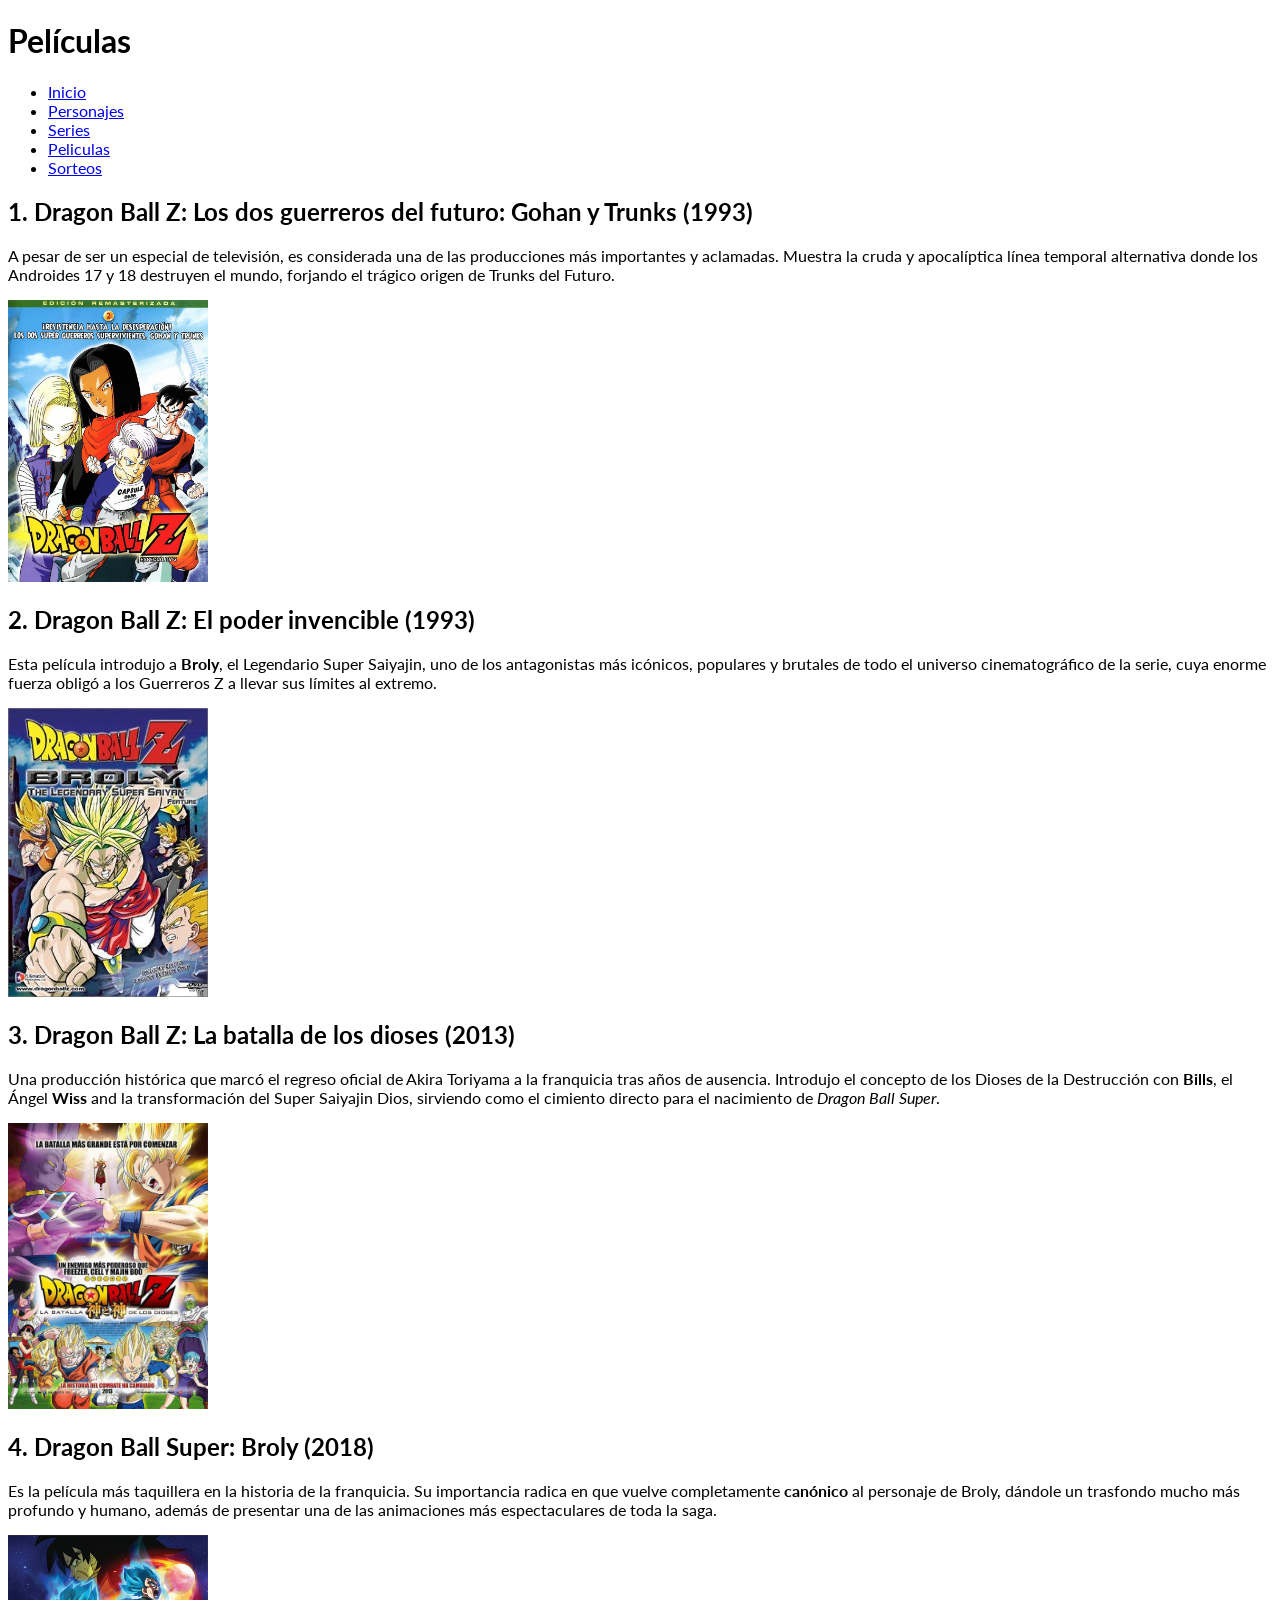
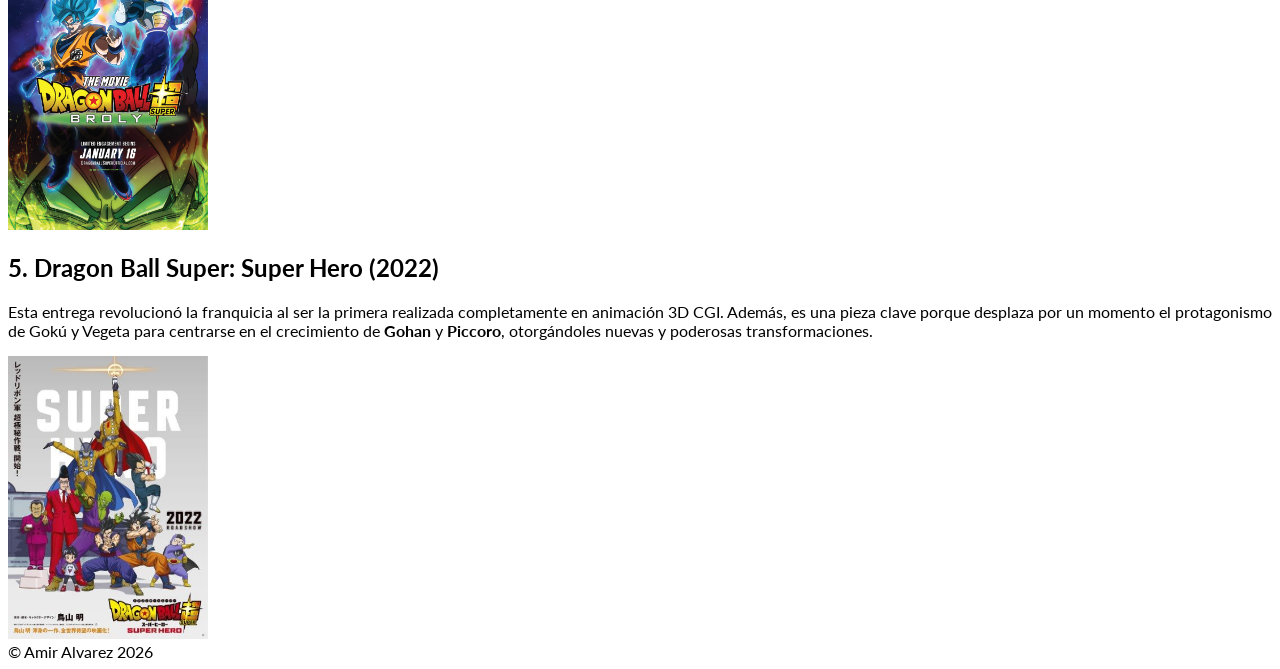
==== peliculas.html @ e7e0d525 "Primer commit: Estructura HTML de la Wiki de Dragon Ball" ====
<!DOCTYPE html>
<html lang="es">
<head>
    <meta charset="UTF-8">
    <meta name="viewport" content="width=device-width, initial-scale=1.0">
    <title>Mini Wiki - Peliculas</title>
    <link href="style.css" rel="stylesheet">
    <link rel="preconnect" href="https://fonts.googleapis.com">
    <link rel="preconnect" href="https://fonts.gstatic.com" crossorigin>
    <link href="https://fonts.googleapis.com/css2?family=Lato:ital,wght@0,100;0,300;0,400;0,700;0,900;1,100;1,300;1,400;1,700;1,900&display=swap" rel="stylesheet">
</head>
<body>
    <header>
        <h1>Películas</h1>
    </header>
    <nav>
        <ul>
            <li><a href="index.html">Inicio</a></li>
            <li><a href="personajes.html">Personajes</a></li>
            <li><a href="series.html">Series</a></li>
            <li><a href="peliculas.html">Peliculas</a></li>
            <li><a href="sorteos.html">Sorteos</a></li>
        </ul>
    </nav>
    <section>
        <h2>1. Dragon Ball Z: Los dos guerreros del futuro: Gohan y Trunks (1993)</h2>
        <p>
            A pesar de ser un especial de televisión, es considerada una de las producciones más importantes y aclamadas. 
            Muestra la cruda y apocalíptica línea temporal alternativa donde los Androides 17 y 18 destruyen el mundo, 
            forjando el trágico origen de Trunks del Futuro.
        </p>
        <img src="resources/peliculas/dragon_ball_z_guerreros_del_futuro.jpg" class="pelicula-logo">

        <h2>2. Dragon Ball Z: El poder invencible (1993)</h2>
        <p>
            Esta película introdujo a <strong>Broly</strong>, el Legendario Super Saiyajin, uno de los antagonistas más 
            icónicos, populares y brutales de todo el universo cinematográfico de la serie, cuya enorme fuerza obligó 
            a los Guerreros Z a llevar sus límites al extremo.
        </p>
        <img src="resources/peliculas/dragon_ball_z_el_poder_invencible.jpg" class="pelicula-logo">

        <h2>3. Dragon Ball Z: La batalla de los dioses (2013)</h2>
        <p>
            Una producción histórica que marcó el regreso oficial de Akira Toriyama a la franquicia tras años de ausencia. 
            Introdujo el concepto de los Dioses de la Destrucción con <strong>Bills</strong>, el Ángel <strong>Wiss</strong> 
            and la transformación del Super Saiyajin Dios, sirviendo como el cimiento directo para el nacimiento de <em>Dragon Ball Super</em>.
        </p>
        <img src="resources/peliculas/dragon_ball_z_la_batalla_de_los_dioses.jpg" class="pelicula-logo">

        <h2>4. Dragon Ball Super: Broly (2018)</h2>
        <p>
            Es la película más taquillera en la historia de la franquicia. Su importancia radica en que vuelve completamente 
            <strong>canónico</strong> al personaje de Broly, dándole un trasfondo mucho más profundo y humano, además de presentar 
            una de las animaciones más espectaculares de toda la saga.
        </p>
        <img src="resources/peliculas/dragon_ball_super_broly.jpg" class="pelicula-logo">

        <h2>5. Dragon Ball Super: Super Hero (2022)</h2>
        <p>
            Esta entrega revolucionó la franquicia al ser la primera realizada completamente en animación 3D CGI. Además, es una 
            pieza clave porque desplaza por un momento el protagonismo de Gokú y Vegeta para centrarse en el crecimiento de 
            <strong>Gohan</strong> y <strong>Piccoro</strong>, otorgándoles nuevas y poderosas transformaciones.
        </p>
        <img src="resources/peliculas/dragon_ball_super_super_hero.jpg" class="pelicula-logo">
    </section>
    <footer>
        &copy Amir Alvarez 2026
    </footer>
</body>
</html>
---- style.css ----
body{
    font-family: Lato, sans-serif;
}

.serie-logo{
    height: auto;
    width: 200px;
}

.pelicula-logo{
    height: auto;
    width: 200px;
}

.img-personaje{
    height: 200px;
    width: auto;
}
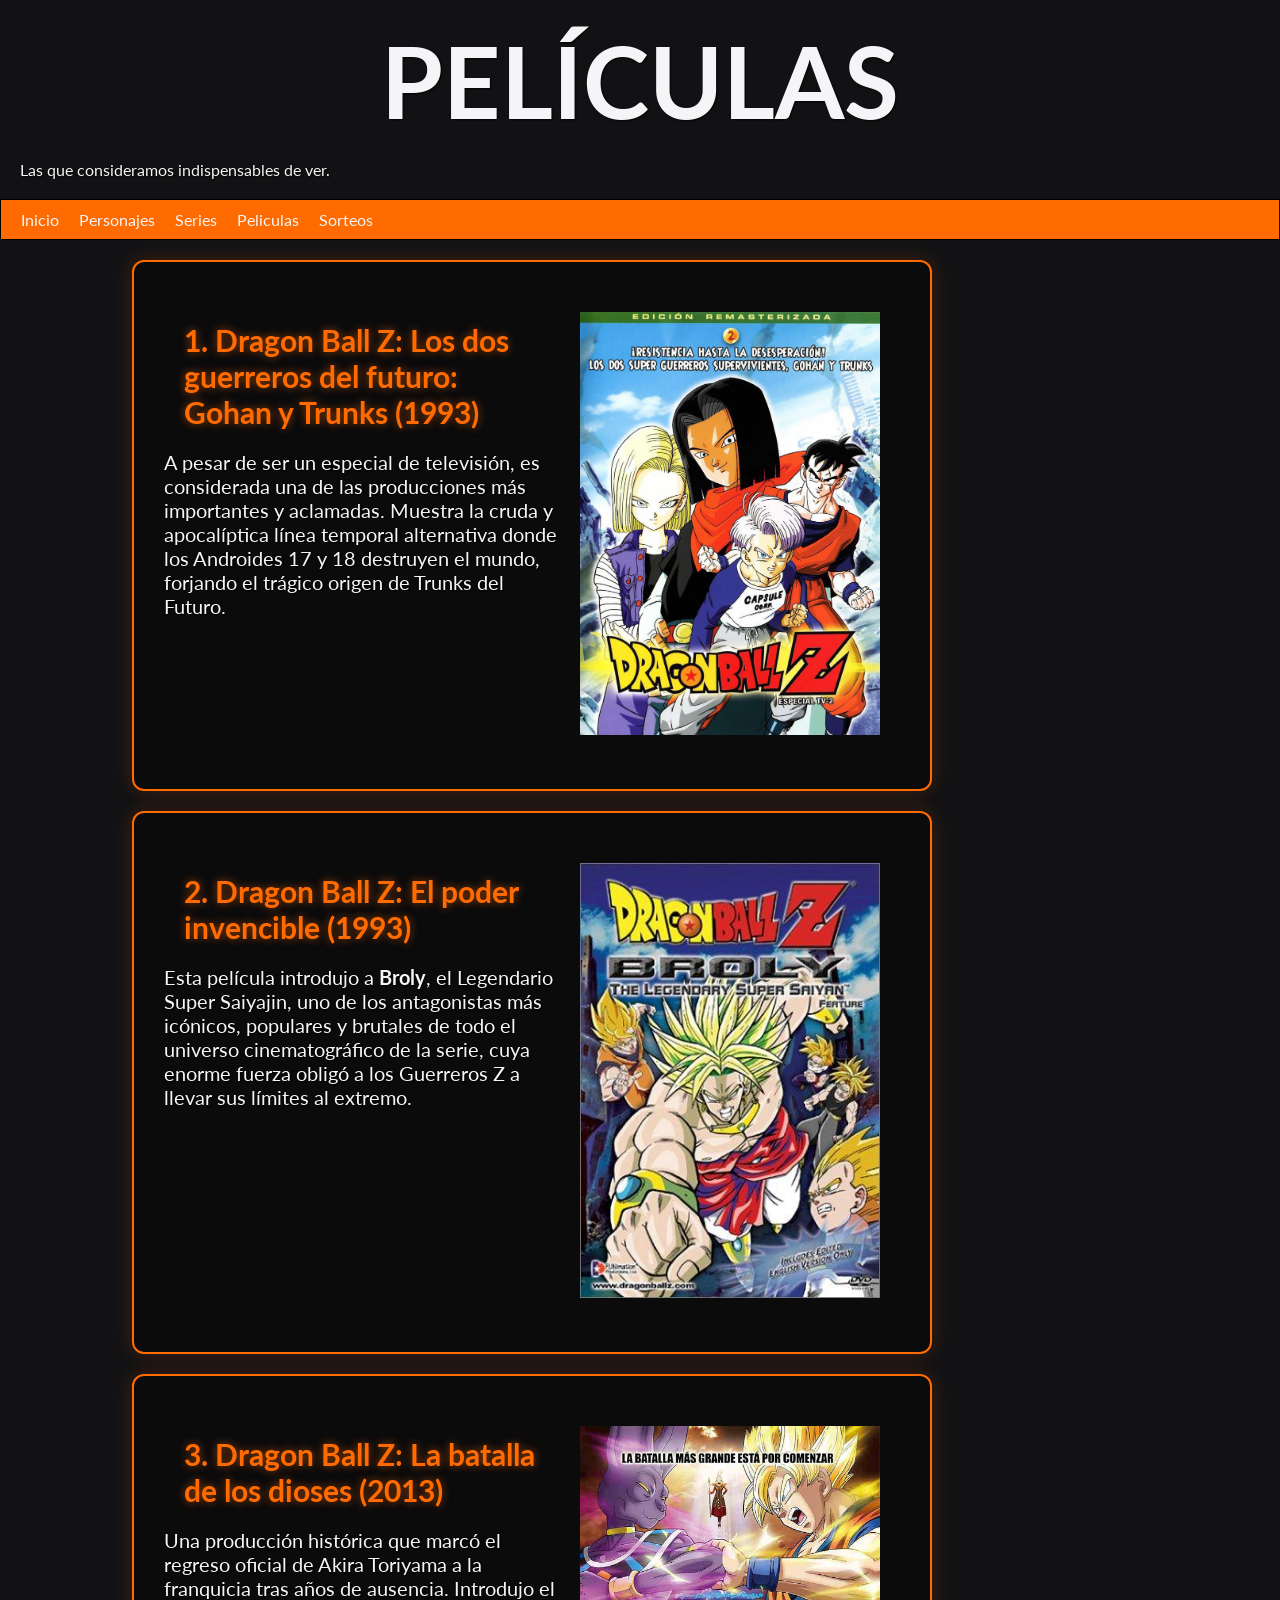
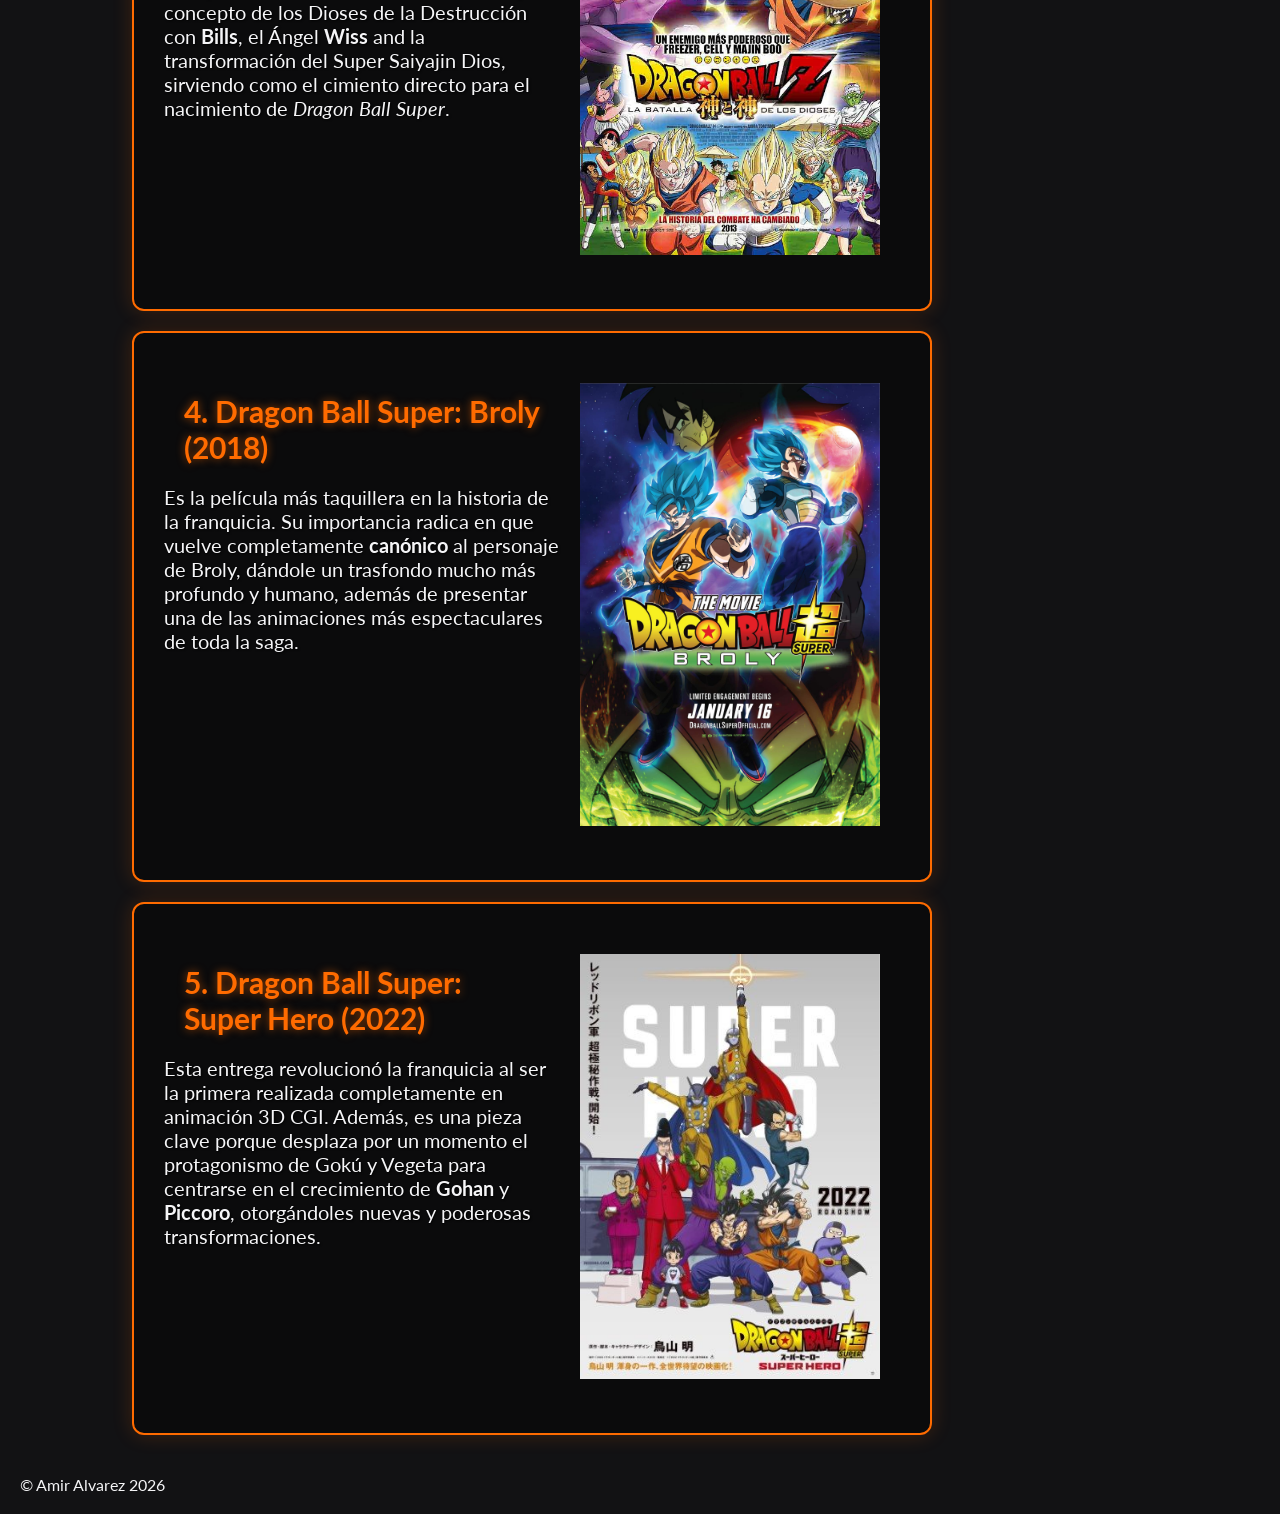
==== commit 037330a0: "Formatos HTML corregidos, estilos CSS aplicados y correcciones generales realizadas." ====
--- a/peliculas.html
+++ b/peliculas.html
@@ -12,8 +12,9 @@
 <body>
     <header>
         <h1>Películas</h1>
+        <p>Las que consideramos indispensables de ver.</p>
     </header>
-    <nav>
+    <nav id="barra-navegacion">
         <ul>
             <li><a href="index.html">Inicio</a></li>
             <li><a href="personajes.html">Personajes</a></li>
@@ -23,45 +24,71 @@
         </ul>
     </nav>
     <section>
-        <h2>1. Dragon Ball Z: Los dos guerreros del futuro: Gohan y Trunks (1993)</h2>
-        <p>
-            A pesar de ser un especial de televisión, es considerada una de las producciones más importantes y aclamadas. 
-            Muestra la cruda y apocalíptica línea temporal alternativa donde los Androides 17 y 18 destruyen el mundo, 
-            forjando el trágico origen de Trunks del Futuro.
-        </p>
-        <img src="resources/peliculas/dragon_ball_z_guerreros_del_futuro.jpg" class="pelicula-logo">
-
-        <h2>2. Dragon Ball Z: El poder invencible (1993)</h2>
-        <p>
-            Esta película introdujo a <strong>Broly</strong>, el Legendario Super Saiyajin, uno de los antagonistas más 
-            icónicos, populares y brutales de todo el universo cinematográfico de la serie, cuya enorme fuerza obligó 
-            a los Guerreros Z a llevar sus límites al extremo.
-        </p>
-        <img src="resources/peliculas/dragon_ball_z_el_poder_invencible.jpg" class="pelicula-logo">
-
-        <h2>3. Dragon Ball Z: La batalla de los dioses (2013)</h2>
-        <p>
-            Una producción histórica que marcó el regreso oficial de Akira Toriyama a la franquicia tras años de ausencia. 
-            Introdujo el concepto de los Dioses de la Destrucción con <strong>Bills</strong>, el Ángel <strong>Wiss</strong> 
-            and la transformación del Super Saiyajin Dios, sirviendo como el cimiento directo para el nacimiento de <em>Dragon Ball Super</em>.
-        </p>
-        <img src="resources/peliculas/dragon_ball_z_la_batalla_de_los_dioses.jpg" class="pelicula-logo">
-
-        <h2>4. Dragon Ball Super: Broly (2018)</h2>
-        <p>
-            Es la película más taquillera en la historia de la franquicia. Su importancia radica en que vuelve completamente 
-            <strong>canónico</strong> al personaje de Broly, dándole un trasfondo mucho más profundo y humano, además de presentar 
-            una de las animaciones más espectaculares de toda la saga.
-        </p>
-        <img src="resources/peliculas/dragon_ball_super_broly.jpg" class="pelicula-logo">
-
-        <h2>5. Dragon Ball Super: Super Hero (2022)</h2>
-        <p>
-            Esta entrega revolucionó la franquicia al ser la primera realizada completamente en animación 3D CGI. Además, es una 
-            pieza clave porque desplaza por un momento el protagonismo de Gokú y Vegeta para centrarse en el crecimiento de 
-            <strong>Gohan</strong> y <strong>Piccoro</strong>, otorgándoles nuevas y poderosas transformaciones.
-        </p>
-        <img src="resources/peliculas/dragon_ball_super_super_hero.jpg" class="pelicula-logo">
+        <card class="pelicula">
+            <div class="info-pelicula">
+                <h2>1. Dragon Ball Z: Los dos guerreros del futuro: Gohan y Trunks (1993)</h2>
+                <p>
+                    A pesar de ser un especial de televisión, es considerada una de las producciones más importantes y aclamadas. 
+                    Muestra la cruda y apocalíptica línea temporal alternativa donde los Androides 17 y 18 destruyen el mundo, 
+                    forjando el trágico origen de Trunks del Futuro.
+                </p>
+            </div>
+            <div class="img-pelicula">
+                <img src="resources/peliculas/dragon_ball_z_guerreros_del_futuro.jpg" class="pelicula-logo">
+            </div>
+        </card>
+        <card class="pelicula">
+            <div class="info-pelicula">
+                <h2>2. Dragon Ball Z: El poder invencible (1993)</h2>
+                <p>
+                    Esta película introdujo a <strong>Broly</strong>, el Legendario Super Saiyajin, uno de los antagonistas más 
+                    icónicos, populares y brutales de todo el universo cinematográfico de la serie, cuya enorme fuerza obligó 
+                    a los Guerreros Z a llevar sus límites al extremo.
+                </p>
+            </div>
+            <div class="img-pelicula">
+                <img src="resources/peliculas/dragon_ball_z_el_poder_invencible.jpg" class="pelicula-logo">
+            </div>
+        </card>
+        <card class="pelicula">
+            <div class="info-pelicula">
+                <h2>3. Dragon Ball Z: La batalla de los dioses (2013)</h2>
+                <p>
+                    Una producción histórica que marcó el regreso oficial de Akira Toriyama a la franquicia tras años de ausencia. 
+                    Introdujo el concepto de los Dioses de la Destrucción con <strong>Bills</strong>, el Ángel <strong>Wiss</strong> 
+                    and la transformación del Super Saiyajin Dios, sirviendo como el cimiento directo para el nacimiento de <em>Dragon Ball Super</em>.
+                </p>
+            </div>
+            <div class="img-pelicula">
+                <img src="resources/peliculas/dragon_ball_z_la_batalla_de_los_dioses.jpg" class="pelicula-logo">
+            </div>
+        </card>
+        <card class="pelicula">
+            <div class="info-pelicula">
+                <h2>4. Dragon Ball Super: Broly (2018)</h2>
+                <p>
+                    Es la película más taquillera en la historia de la franquicia. Su importancia radica en que vuelve completamente 
+                    <strong>canónico</strong> al personaje de Broly, dándole un trasfondo mucho más profundo y humano, además de presentar 
+                    una de las animaciones más espectaculares de toda la saga.
+                </p>
+            </div>
+            <div class="img-pelicula">
+                <img src="resources/peliculas/dragon_ball_super_broly.jpg" class="pelicula-logo">
+            </div>
+        </card>
+        <card class="pelicula">
+            <div class="info-pelicula">
+                <h2>5. Dragon Ball Super: Super Hero (2022)</h2>
+                <p>
+                    Esta entrega revolucionó la franquicia al ser la primera realizada completamente en animación 3D CGI. Además, es una 
+                    pieza clave porque desplaza por un momento el protagonismo de Gokú y Vegeta para centrarse en el crecimiento de 
+                    <strong>Gohan</strong> y <strong>Piccoro</strong>, otorgándoles nuevas y poderosas transformaciones.
+                </p>
+            </div>
+            <div class="img-pelicula">
+                <img src="resources/peliculas/dragon_ball_super_super_hero.jpg" class="pelicula-logo">
+            </div>
+        </card>
     </section>
     <footer>
         &copy Amir Alvarez 2026
--- a/style.css
+++ b/style.css
@@ -1,18 +1,249 @@
+/* Reset */
+*{
+    margin: 0;
+    padding: 0;
+    box-sizing: border-box;
+}
+
+/* Principal */
+:root{
+    --color-principal: #FF6B00;
+    --color-fondo: #121214;
+    --color-texto: #F5F5F7;
+    --sombra-texto: 0 0 8px rgba(255, 107, 0, 0.6);
+    --color-card: rgba(0, 0, 0, 0.4);
+    --sombra-contenedores: 0 0 20px rgba(255, 107, 0, 0.2);
+    --sombra-parrafos: 1px 1px 2px rgba(0, 0, 0, 0.9);
+}
+
+p{
+    text-shadow: var(--sombra-parrafos);
+}
+
 body{
     font-family: Lato, sans-serif;
+    background-color: var(--color-fondo);
+    color: var(--color-texto);
+}
+
+h1, h2, h3{
+    color: var(--color-principal); /* Tu naranja */
+    text-shadow: var(--sombra-texto);
+    font-weight: bold;
+    margin: 20px;
+}
+
+
+
+h1{
+    background-color: var(--color-fondo);
+    color: var(--color-texto);
+    text-transform: uppercase;
+    text-shadow: var(--sombra-parrafos);
+    
+    
+    font-size: 100px;
+    text-align: center;
+}
+
+/* Cabecera */
+header{
+    justify-self: center;
+    margin: 20px;
+}
+
+header p{
+    justify-self: center;
+}
+
+/* Navegacion */
+#barra-navegacion{
+    border: 1px solid black;
+    background-color: var(--color-principal);
+    position: sticky;
+    top: 0;
+    z-index: 100;
+    width: 100%;
+}
+
+#barra-navegacion ul{
+    display: flex;
+    flex-direction: row;
+    list-style: none;
+    padding: 10px;
+}
+
+#barra-navegacion a{
+    padding: 10px;
+    text-decoration: none;
+    color: var(--color-texto);
+}
+
+#barra-navegacion a:hover{
+    color: red;
+}
+
+/* Inicio */
+.main-card{
+    background-color: var(--color-card);
+    box-shadow: var(--sombra-contenedores);
+    border: 2px solid var(--color-principal);
+
+    display: flex;
+    flex-direction: column;
+    align-items: center;
+    text-align: justify;
+    width: 800px;
+
+    padding: 30px;
+
+    margin-bottom: 20px;
+    border-radius: 12px; 
+}
+
+#autor-img{
+    width: 300px;
+    height: auto;
+    margin-top: 20px;
+}
+
+/* Secciones */
+section{
+    display: flex;
+    flex-direction: column;
+    align-items: center;
+    font-size: 20px;
+    margin: 20px;
+    width: 80%;
+    justify-self: center;
+}
+
+
+/* Personajes */
+.contenedor-personajes h2 {
+    background-color: #132237;
+    color: var(--color-principal);
+    padding: 15px 20px;
+    border-left: 5px solid var(--color-principal);
+    border-radius: 4px;
+    margin-bottom: 25px;
+    text-transform: uppercase;
+    font-size: 60px;
+    letter-spacing: 1px;
+}
+
+.personaje{
+    display: flex;
+    flex-direction: row;
+    background-color: var(--color-card);
+    box-shadow: var(--sombra-contenedores);
+    border: 2px solid var(--color-principal);
+
+    align-items: center;
+    text-align: left;
+
+    width: 1200px;
+
+    padding: 50px;
+    margin-bottom: 30px;
+    border-radius: 12px;
+}
+
+
+.personaje h3{
+    margin-bottom: 10px;
+    font-size: 60px;
+    text-align: center;
+}
+
+.personaje li{
+    list-style: none;
+}
+
+.info-personaje{
+    margin: 20px;
+}
+
+.info-personaje h4{
+    margin-bottom: 10px;
+    margin-top: 10px;
+    font-size: 40px;
+}
+
+.img-personaje{
+    height: auto;
+    width: 300px;
+    margin: 20px;
+}
+
+/* Serie */
+.serie{
+    background-color: var(--color-card);
+    box-shadow: var(--sombra-contenedores);
+    border: 2px solid var(--color-principal);
+
+    display: flex;
+    flex-direction: row;
+    align-items: center;
+    text-align: left;
+    width: 800px;
+
+    padding: 30px;
+
+    margin-bottom: 20px;
+    border-radius: 12px; 
 }
 
 .serie-logo{
     height: auto;
-    width: 200px;
+    width: 300px;
+}
+
+/* Peliculas */
+.pelicula{
+    background-color: var(--color-card);
+    box-shadow: var(--sombra-contenedores);
+    border: 2px solid var(--color-principal);
+
+    display: flex;
+    flex-direction: row;
+    text-align: justify;
+    width: 800px;
+
+    padding: 30px;
+
+    margin-bottom: 20px;
+    border-radius: 12px;    
+}
+
+.info-pelicula{
+    margin-bottom: 10px;
+    margin-top: 10px;
+    text-align: left;
 }
 
 .pelicula-logo{
     height: auto;
-    width: 200px;
-}
-
-.img-personaje{
-    height: 200px;
-    width: auto;
+    width: 300px;
+    margin: 20px;
+}
+/* Formulario */
+form {
+    margin: 40px; 
+    max-width: 600px;
+    
+    background-color: var(--color-card);
+    padding: 40px;
+    border-radius: 12px;
+    border: 2px solid var(--color-principal);
+    box-shadow: var(--sombra-contenedores);
+    
+    display: flex;
+    flex-direction: column;
+}
+
+/* Pie de página */
+footer{
+    justify-self: center;
+    margin: 20px;
 }
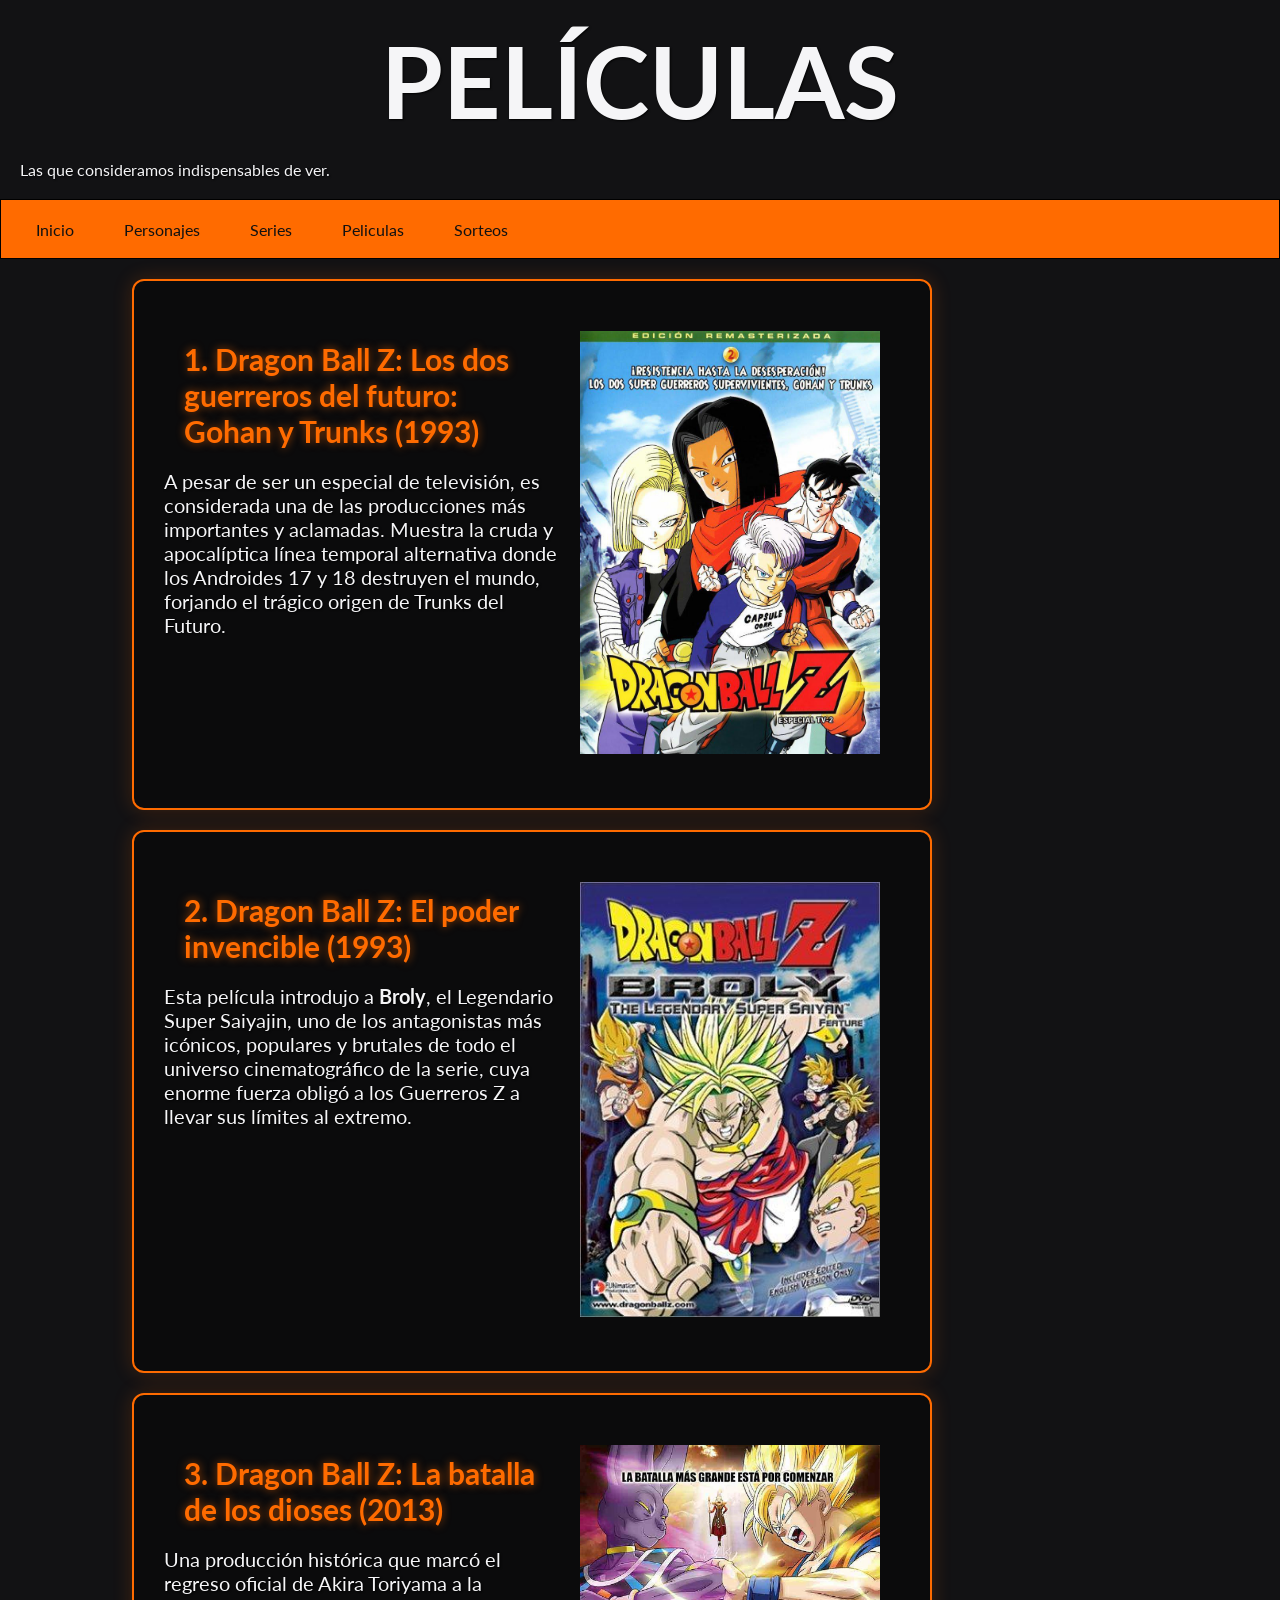
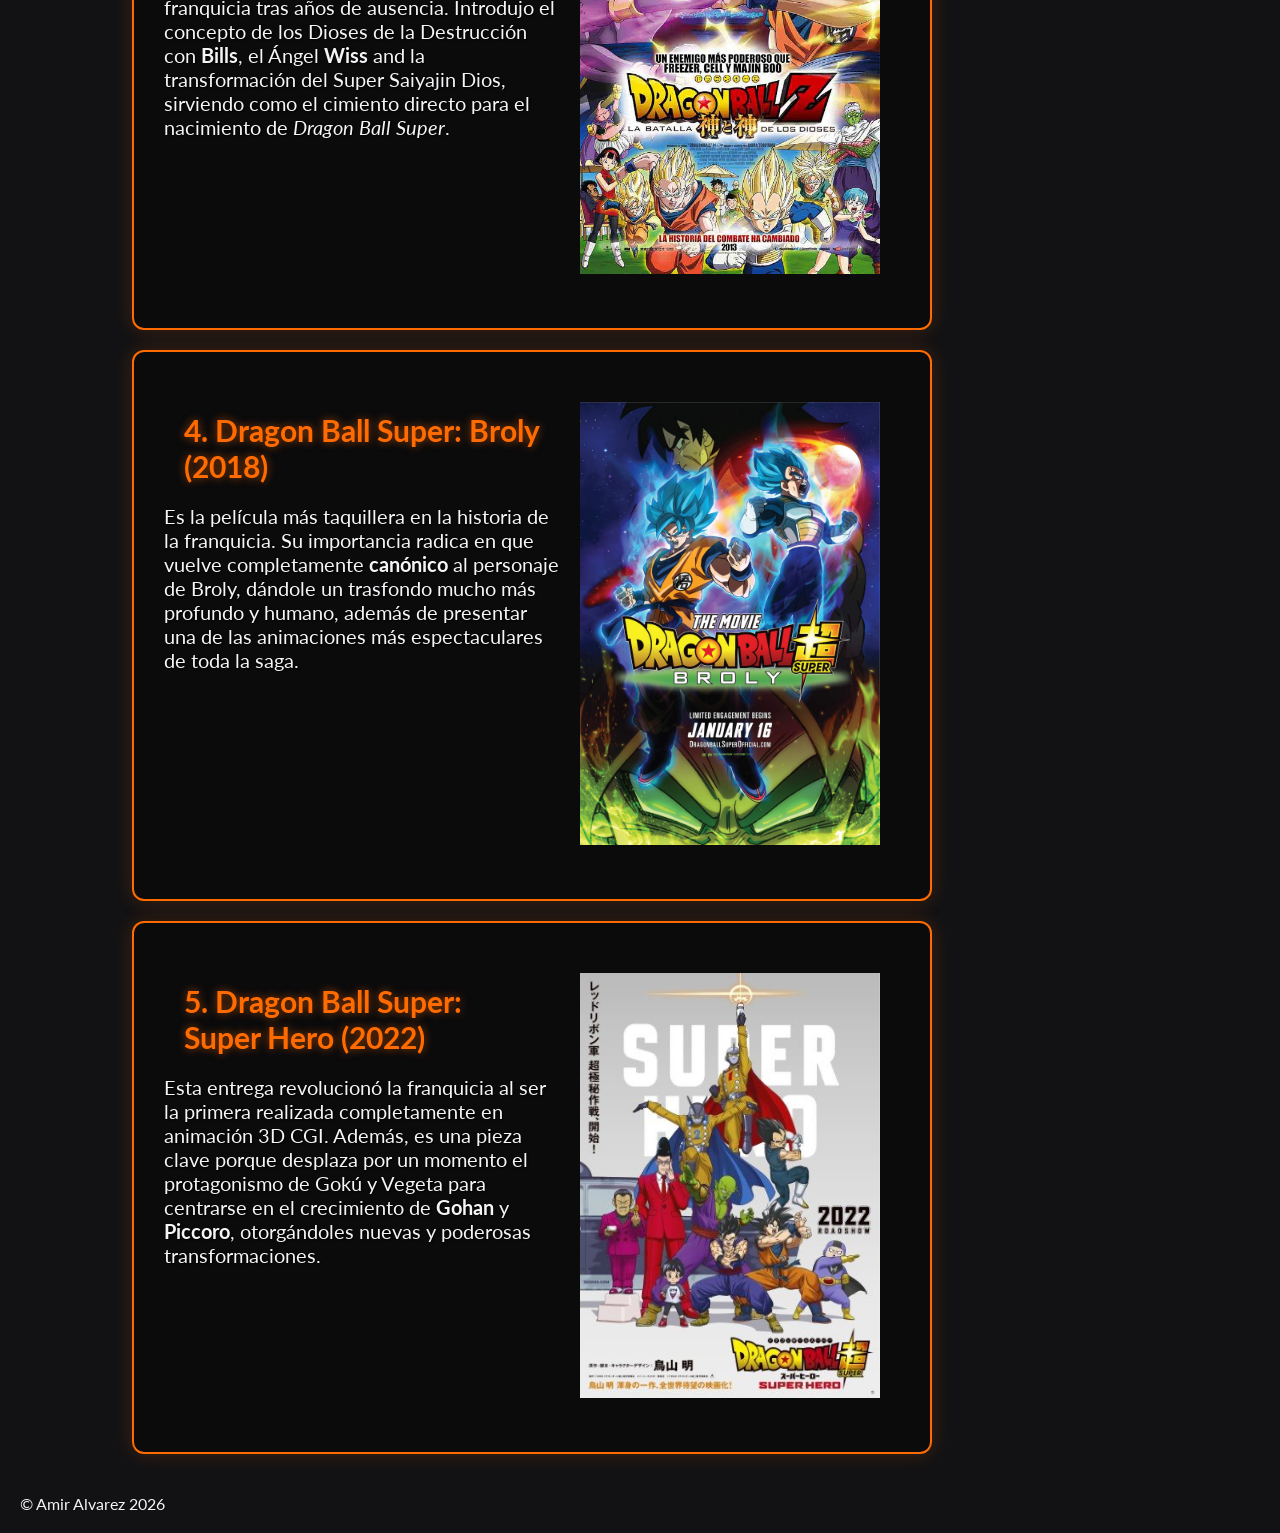
==== commit db6ab5d7: "Se añadio un menu despegable en la barra de navegacion" ====
--- a/peliculas.html
+++ b/peliculas.html
@@ -15,9 +15,15 @@
         <p>Las que consideramos indispensables de ver.</p>
     </header>
     <nav id="barra-navegacion">
-        <ul>
+        <ul class="menu">
             <li><a href="index.html">Inicio</a></li>
-            <li><a href="personajes.html">Personajes</a></li>
+            <li>
+                <a href="personajes.html">Personajes</a>
+                <ul class="submenu">
+                    <li><a href="personajes.html#guerreros-z">Guerreroz Z</a></li>
+                    <li><a href="personajes.html#villanos">Villanos</a></li>
+                </ul>
+            </li>
             <li><a href="series.html">Series</a></li>
             <li><a href="peliculas.html">Peliculas</a></li>
             <li><a href="sorteos.html">Sorteos</a></li>
@@ -34,7 +40,7 @@
                 </p>
             </div>
             <div class="img-pelicula">
-                <img src="resources/peliculas/dragon_ball_z_guerreros_del_futuro.jpg" class="pelicula-logo">
+                <img src="media/peliculas/dragon_ball_z_guerreros_del_futuro.jpg" class="pelicula-logo">
             </div>
         </card>
         <card class="pelicula">
@@ -47,7 +53,7 @@
                 </p>
             </div>
             <div class="img-pelicula">
-                <img src="resources/peliculas/dragon_ball_z_el_poder_invencible.jpg" class="pelicula-logo">
+                <img src="media/peliculas/dragon_ball_z_el_poder_invencible.jpg" class="pelicula-logo">
             </div>
         </card>
         <card class="pelicula">
@@ -60,7 +66,7 @@
                 </p>
             </div>
             <div class="img-pelicula">
-                <img src="resources/peliculas/dragon_ball_z_la_batalla_de_los_dioses.jpg" class="pelicula-logo">
+                <img src="media/peliculas/dragon_ball_z_la_batalla_de_los_dioses.jpg" class="pelicula-logo">
             </div>
         </card>
         <card class="pelicula">
@@ -73,7 +79,7 @@
                 </p>
             </div>
             <div class="img-pelicula">
-                <img src="resources/peliculas/dragon_ball_super_broly.jpg" class="pelicula-logo">
+                <img src="media/peliculas/dragon_ball_super_broly.jpg" class="pelicula-logo">
             </div>
         </card>
         <card class="pelicula">
@@ -86,7 +92,7 @@
                 </p>
             </div>
             <div class="img-pelicula">
-                <img src="resources/peliculas/dragon_ball_super_super_hero.jpg" class="pelicula-logo">
+                <img src="media/peliculas/dragon_ball_super_super_hero.jpg" class="pelicula-logo">
             </div>
         </card>
     </section>
--- a/style.css
+++ b/style.css
@@ -10,12 +10,25 @@
     --color-principal: #FF6B00;
     --color-fondo: #121214;
     --color-texto: #F5F5F7;
+    --colo-texto-alternativo: #111111;
     --sombra-texto: 0 0 8px rgba(255, 107, 0, 0.6);
     --color-card: rgba(0, 0, 0, 0.4);
     --sombra-contenedores: 0 0 20px rgba(255, 107, 0, 0.2);
     --sombra-parrafos: 1px 1px 2px rgba(0, 0, 0, 0.9);
 }
 
+/* Animaciones */
+@keyframes deslizarAbajo {
+    from {
+        opacity: 0;
+        transform: translateY(-10px); /* Empieza 10px más arriba */
+    }
+    to {
+        opacity: 1;
+        transform: translateY(0); /* Llega a su posición correcta */
+    }
+}
+
 p{
     text-shadow: var(--sombra-parrafos);
 }
@@ -39,7 +52,7 @@
     background-color: var(--color-fondo);
     color: var(--color-texto);
     text-transform: uppercase;
-    text-shadow: var(--sombra-parrafos);
+    text-shadow: var(--sombra-parrafos);    
     
     
     font-size: 100px;
@@ -58,29 +71,62 @@
 
 /* Navegacion */
 #barra-navegacion{
+    display: flex;
+    align-items: center;
+
     border: 1px solid black;
     background-color: var(--color-principal);
+
     position: sticky;
+    height: 60px;
     top: 0;
     z-index: 100;
     width: 100%;
 }
 
-#barra-navegacion ul{
+.menu, .submenu{
     display: flex;
     flex-direction: row;
     list-style: none;
     padding: 10px;
 }
 
-#barra-navegacion a{
+.menu > li{
+    position: relative;
+    margin: 0 15px;
+}
+
+.submenu{
+    display: none;
+    position: absolute;
+    top: 110%;
+    left: 0;
+    background-color: #1E1E24;
+    min-width: 160px;
+    border-radius: 4px;
+    padding: 10px 0;
+}
+
+.submenu li a {
+    color: #fff;
+    padding: 10px 15px;
+    display: block;
+    text-decoration: none;
+}
+
+.menu li:hover .submenu {
+    display: block;
+    animation: deslizarAbajo 0.3s ease-out;
+}
+
+.menu a{
     padding: 10px;
     text-decoration: none;
+    color: var(--colo-texto-alternativo);
+}
+
+.menu a:hover{
     color: var(--color-texto);
-}
-
-#barra-navegacion a:hover{
-    color: red;
 }
 
 /* Inicio */
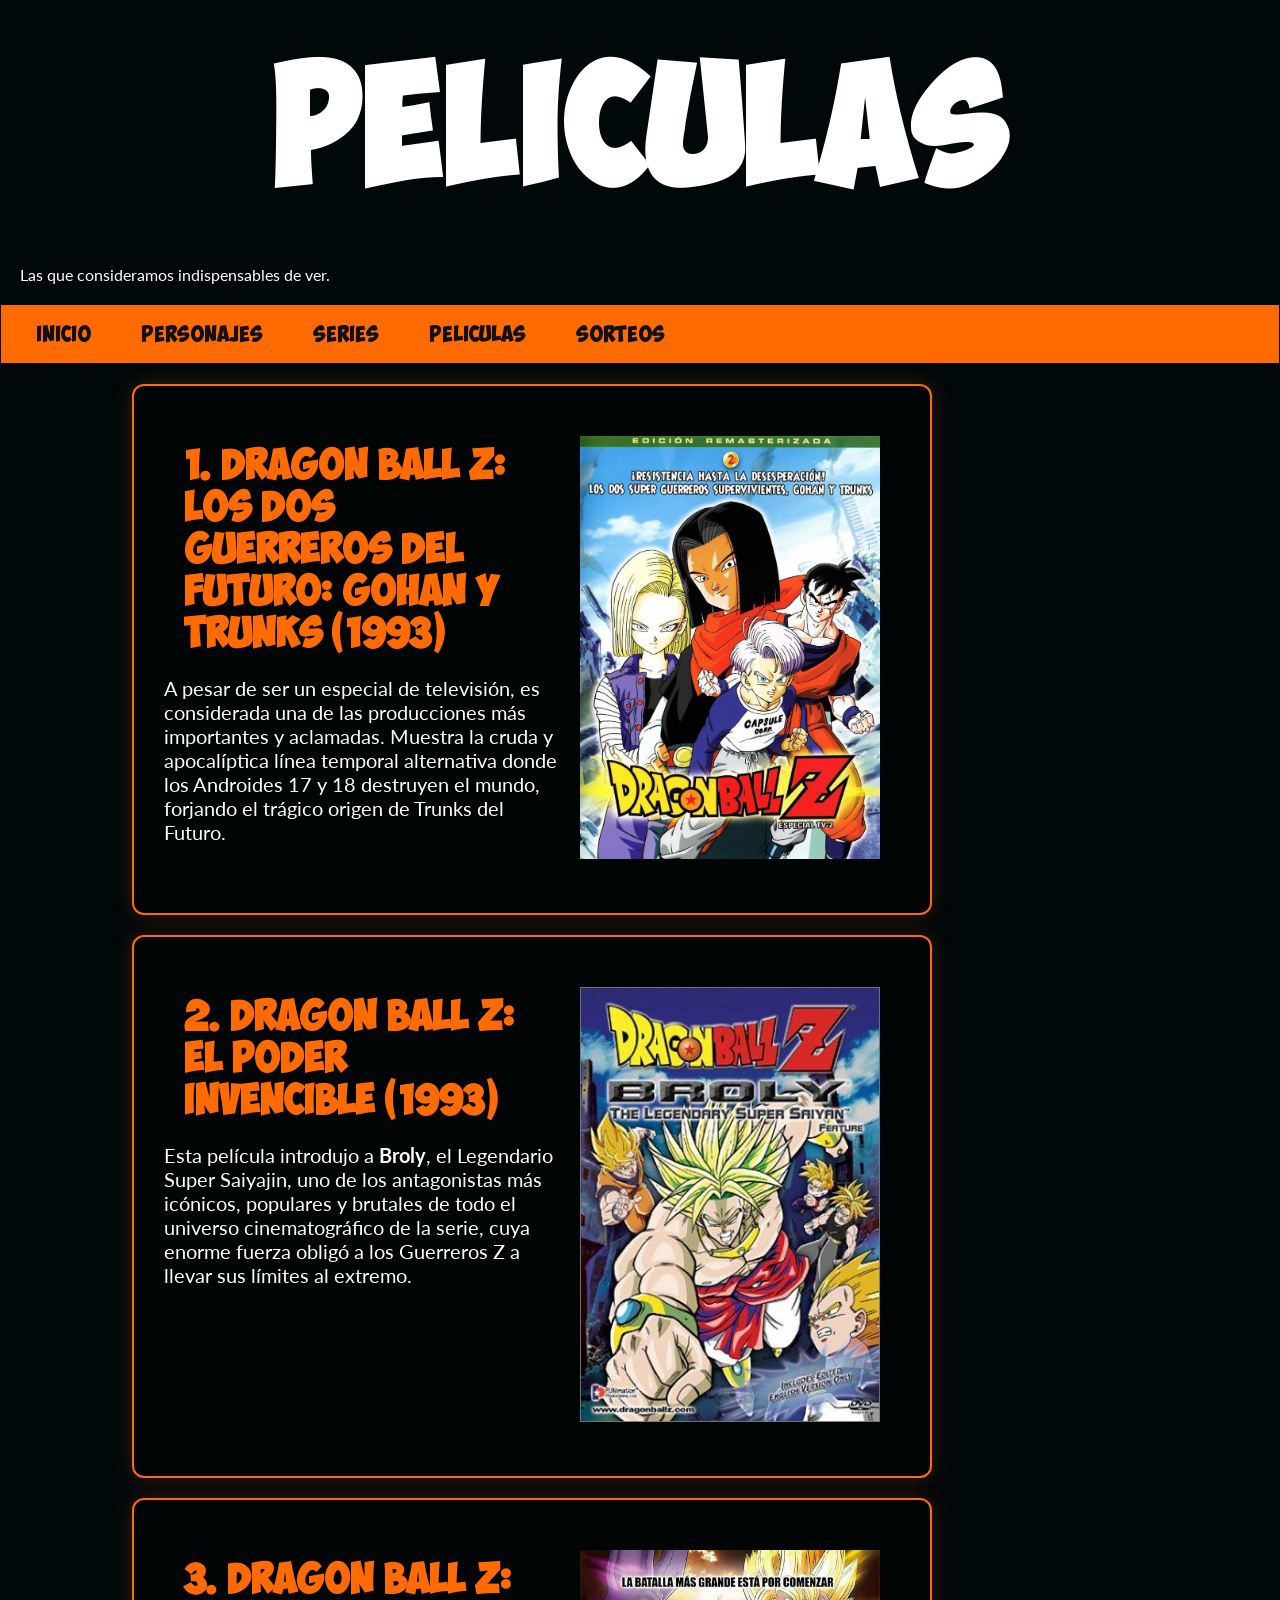
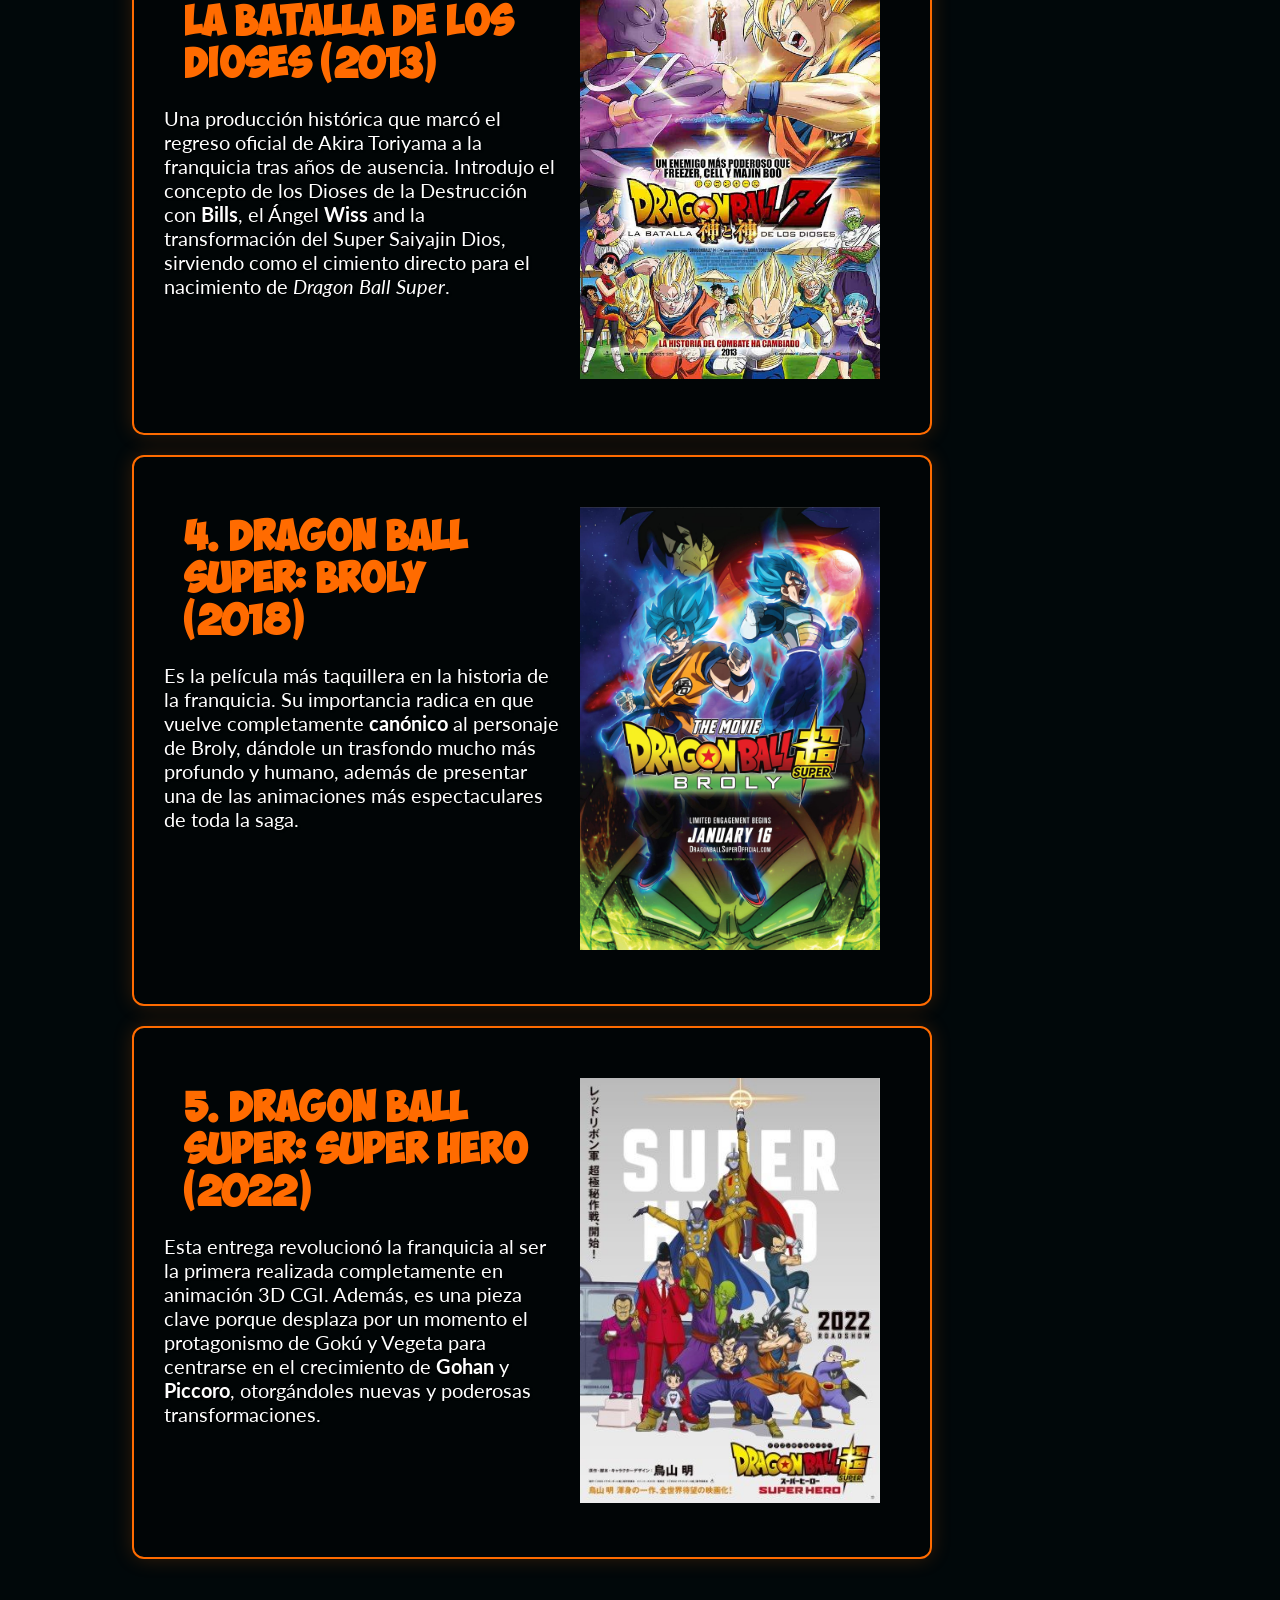
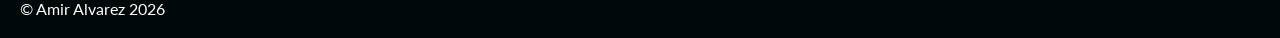
==== commit 75647daa: "Se modifico la visualizacion de las series y ademas se trabajo el estilo de todas las paginas acorde" ====
--- a/peliculas.html
+++ b/peliculas.html
@@ -11,7 +11,7 @@
 </head>
 <body>
     <header>
-        <h1>Películas</h1>
+        <h1>Peliculas</h1>
         <p>Las que consideramos indispensables de ver.</p>
     </header>
     <nav id="barra-navegacion">
--- a/style.css
+++ b/style.css
@@ -1,3 +1,12 @@
+/* Registro de fuentes */
+@import url('https://fonts.googleapis.com/css2?family=Bangers&display=swap');
+@font-face {
+    font-family: 'ObelixPro';
+    src: url('fonts/ObelixPro-cyr.ttf') format('truetype');
+    font-weight: normal;
+    font-style: normal;
+}
+
 /* Reset */
 *{
     margin: 0;
@@ -8,10 +17,11 @@
 /* Principal */
 :root{
     --color-principal: #FF6B00;
-    --color-fondo: #121214;
-    --color-texto: #F5F5F7;
+    --color-fondo: #01080A;
+    --color-texto: #ffffff;
     --colo-texto-alternativo: #111111;
-    --sombra-texto: 0 0 8px rgba(255, 107, 0, 0.6);
+    --fuente-titulos: 'ObelixPro';
+    --sombra-texto: 0 0 8px rgba(255, 30, 0, 0.6);
     --color-card: rgba(0, 0, 0, 0.4);
     --sombra-contenedores: 0 0 20px rgba(255, 107, 0, 0.2);
     --sombra-parrafos: 1px 1px 2px rgba(0, 0, 0, 0.9);
@@ -40,23 +50,49 @@
 }
 
 h1, h2, h3{
-    color: var(--color-principal); /* Tu naranja */
-    text-shadow: var(--sombra-texto);
-    font-weight: bold;
+    color: var(--color-principal);
     margin: 20px;
-}
-
-
+    font-family: 'ObelixPro';
+}
+
+h2:hover{
+    text-shadow:
+        0 0 6px #FFF,                  
+        0 0 15px #FFEA00,              
+        0 0 30px #FF6B00,              
+        0 0 50px rgba(0, 229, 255, 0.6), 
+        0 0 80px rgba(0, 140, 255, 0.3);
+        transform: scale(1.2);
+}
+
+h3:hover{
+    text-shadow:
+        0 0 6px #FFF,                  
+        0 0 15px #FFEA00,              
+        0 0 30px #FF6B00,              
+        0 0 50px rgba(0, 229, 255, 0.6), 
+        0 0 80px rgba(0, 140, 255, 0.3);
+    transform: scale(1.4);
+}
 
 h1{
-    background-color: var(--color-fondo);
-    color: var(--color-texto);
-    text-transform: uppercase;
-    text-shadow: var(--sombra-parrafos);    
+    font-family: var(--fuente-titulos), sans-serif;
+    text-align: center;
+    color: white;
     
-    
-    font-size: 100px;
-    text-align: center;
+    font-size: 120px;
+    margin: 50px;
+    letter-spacing: 3px;
+}
+
+h1:hover{
+    text-shadow: 
+        0 0 7px #FFF,  
+        0 0 15px #FFD700,
+        0 0 30px #FF8800,
+        0 0 50px #FF3300,
+        0 0 80px rgba(255, 50, 0, 0.6);
+    cursor: pointer;
 }
 
 /* Cabecera */
@@ -73,6 +109,7 @@
 #barra-navegacion{
     display: flex;
     align-items: center;
+    font-family: "ObelixPro";
 
     border: 1px solid black;
     background-color: var(--color-principal);
@@ -147,6 +184,9 @@
     border-radius: 12px; 
 }
 
+.main-card h2{
+    font-size: 80px;
+}
 #autor-img{
     width: 300px;
     height: auto;
@@ -166,21 +206,71 @@
 
 
 /* Personajes */
+.boton-navegacion{
+    border: none;
+    padding: 30px;
+    background: transparent;
+    color: var(--color-principal);
+    font-size: 60px;
+}
+.boton-navegacion:hover{
+    cursor: pointer;
+    transform: scale(1.2);
+    text-shadow: var(--sombra-texto);
+}
+
+.contenedor-boton{
+    padding: 80px;
+    align-content: center;
+}
+
+#padre{
+    display: flex;
+    flex-direction: row;
+    justify-content: center;
+    margin-top: 20px;
+}
+
+#padre h2{
+    text-align: center;
+    justify-self: center;
+    width: 600px;
+}
+
+.contenedor-personajes{
+    overflow: hidden;
+    width: 1200px;
+}
+
+#galeria{
+    display: flex;
+    flex-direction: row;
+}
+
 .contenedor-personajes h2 {
-    background-color: #132237;
-    color: var(--color-principal);
+    color: var(--color-texto);
     padding: 15px 20px;
-    border-left: 5px solid var(--color-principal);
     border-radius: 4px;
     margin-bottom: 25px;
     text-transform: uppercase;
-    font-size: 60px;
-    letter-spacing: 1px;
+    font-size: 50px;
+}
+
+.contenedor-personajes h2:hover{
+    text-shadow: 
+        0 0 7px #FFF,  
+        0 0 15px #FFD700,
+        0 0 30px #FF8800,
+        0 0 50px #FF3300,
+        0 0 80px rgba(255, 50, 0, 0.6);
+    transform: scale(1.3);
+    cursor: pointer;
 }
 
 .personaje{
     display: flex;
     flex-direction: row;
+    flex-shrink: 0;
     background-color: var(--color-card);
     box-shadow: var(--sombra-contenedores);
     border: 2px solid var(--color-principal);
@@ -189,50 +279,80 @@
     text-align: left;
 
     width: 1200px;
-
-    padding: 50px;
+    height: 680px;
+
+    padding: 30px;
     margin-bottom: 30px;
     border-radius: 12px;
 }
 
-
+.info-personaje{
+    font-size: 21px;
+    width: 60%;
+    height: 100%;
+}
 .personaje h3{
-    margin-bottom: 10px;
+    margin-bottom: 30px;
     font-size: 60px;
     text-align: center;
+    align-self: self-start;
+}
+
+.personaje h3:hover{
+    transform: scale(1.3);
+    cursor: pointer;
 }
 
 .personaje li{
     list-style: none;
 }
 
-.info-personaje{
-    margin: 20px;
-}
-
 .info-personaje h4{
+    font-family: "ObelixPro";
     margin-bottom: 10px;
     margin-top: 10px;
     font-size: 40px;
 }
 
+.contenedor-imagen{
+    display: flex;
+    width: 40%;
+    justify-content: center;
+}
+
 .img-personaje{
-    height: auto;
-    width: 300px;
-    margin: 20px;
+    height: 400px;
+    width: auto;
 }
 
 /* Serie */
+#padre-series{
+    display: flex;
+    flex-direction: row;
+    justify-content: center;
+    margin-top: 20px;
+}
+
+#contenedor-series{
+    overflow: hidden;
+    width: 1200px;
+}
+
+#galeria-series{
+    display: flex;
+    flex-direction: row;
+}
 .serie{
+    flex-shrink: 0;
     background-color: var(--color-card);
     box-shadow: var(--sombra-contenedores);
     border: 2px solid var(--color-principal);
+    width: 1200px;
 
     display: flex;
     flex-direction: row;
     align-items: center;
     text-align: left;
-    width: 800px;
 
     padding: 30px;
 
@@ -240,9 +360,18 @@
     border-radius: 12px; 
 }
 
+.serie p{
+    font-size: 30px;
+}
+
+.serie h2{
+    font-size: 50px;
+    text-align: center;
+}
+
 .serie-logo{
     height: auto;
-    width: 300px;
+    width: 400px;
 }
 
 /* Peliculas */
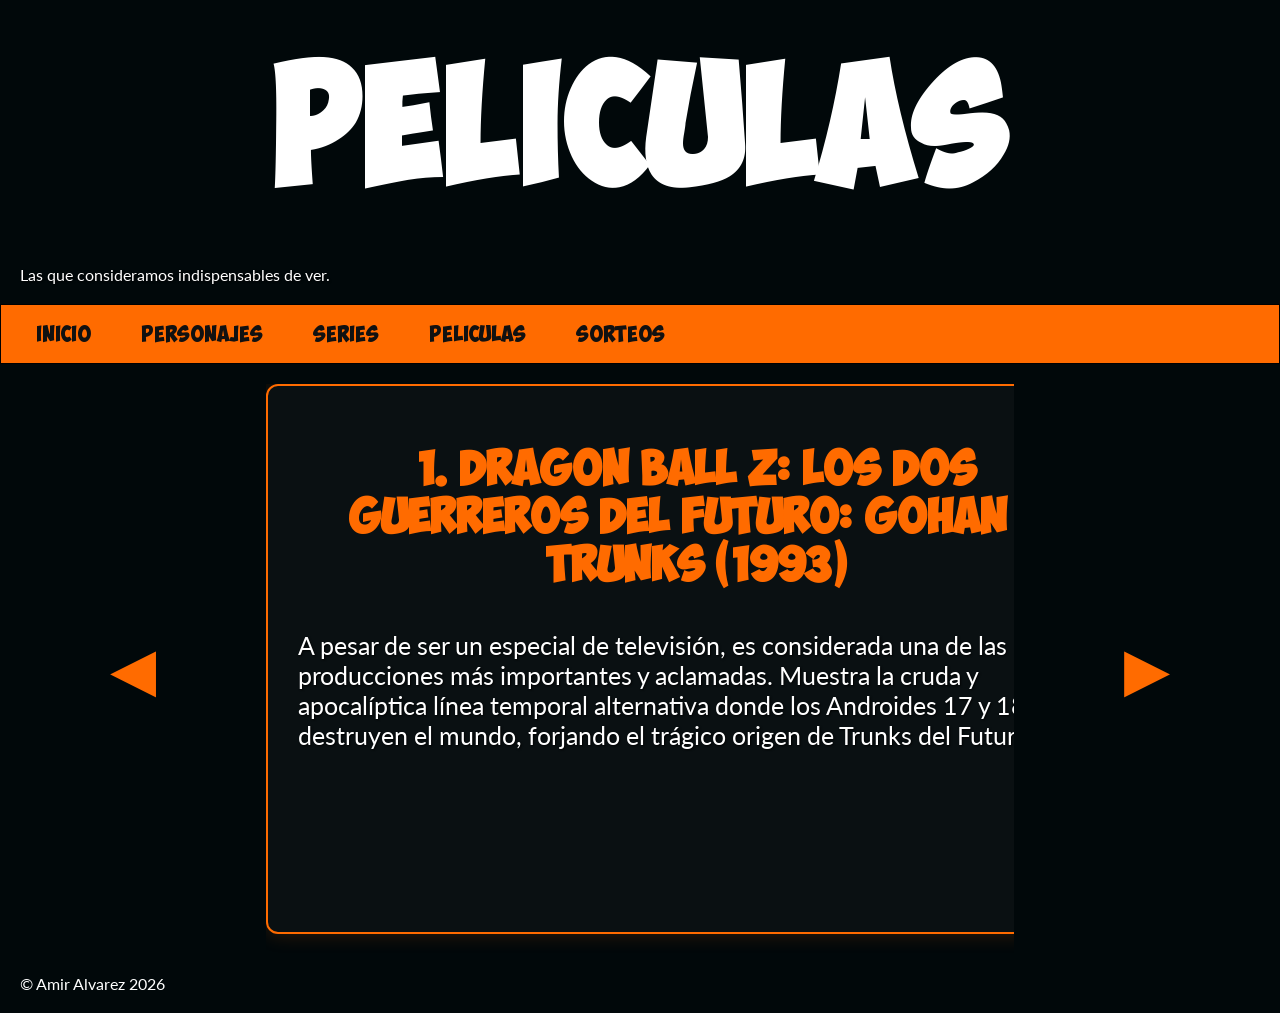
==== commit 882ecc07: "Se modifico la presentacion de la seccion peliculas y se corrigieron otros detalles esteticos" ====
--- a/peliculas.html
+++ b/peliculas.html
@@ -29,75 +29,92 @@
             <li><a href="sorteos.html">Sorteos</a></li>
         </ul>
     </nav>
-    <section>
-        <card class="pelicula">
-            <div class="info-pelicula">
-                <h2>1. Dragon Ball Z: Los dos guerreros del futuro: Gohan y Trunks (1993)</h2>
-                <p>
-                    A pesar de ser un especial de televisión, es considerada una de las producciones más importantes y aclamadas. 
-                    Muestra la cruda y apocalíptica línea temporal alternativa donde los Androides 17 y 18 destruyen el mundo, 
-                    forjando el trágico origen de Trunks del Futuro.
-                </p>
+    <div id="padre-peliculas">
+        <div class="contenedor-boton">
+            <button class="boton-navegacion" id="boton-anterior-peliculas">◀</button>
+        </div>
+
+        <section id="contenedor-peliculas">
+            <div id="galeria-peliculas">
+                <card class="pelicula">
+                    <div class="info-pelicula">
+                        <h2>1. Dragon Ball Z: Los dos guerreros del futuro: Gohan y Trunks (1993)</h2>
+                        <p>
+                            A pesar de ser un especial de televisión, es considerada una de las producciones más importantes y aclamadas. 
+                            Muestra la cruda y apocalíptica línea temporal alternativa donde los Androides 17 y 18 destruyen el mundo, 
+                            forjando el trágico origen de Trunks del Futuro.
+                        </p>
+                    </div>
+                    <div class="img-pelicula">
+                        <img src="media/peliculas/dragon_ball_z_guerreros_del_futuro.jpg" class="pelicula-logo">
+                    </div>
+                </card>
+
+                <card class="pelicula">
+                    <div class="info-pelicula">
+                        <h2>2. Dragon Ball Z: El poder invencible (1993)</h2>
+                        <p>
+                            Esta película introdujo a <strong>Broly</strong>, el Legendario Super Saiyajin, uno de los antagonistas más 
+                            icónicos, populares y brutales de todo el universo cinematográfico de la serie, cuya enorme fuerza obligó 
+                            a los Guerreros Z a llevar sus límites al extremo.
+                        </p>
+                    </div>
+                    <div class="img-pelicula">
+                        <img src="media/peliculas/dragon_ball_z_el_poder_invencible.jpg" class="pelicula-logo">
+                    </div>
+                </card>
+
+                <card class="pelicula">
+                    <div class="info-pelicula">
+                        <h2>3. Dragon Ball Z: La batalla de los dioses (2013)</h2>
+                        <p>
+                            Una producción histórica que marcó el regreso oficial de Akira Toriyama a la franquicia tras años de ausencia. 
+                            Introdujo el concepto de los Dioses de la Destrucción con <strong>Bills</strong>, el Ángel <strong>Wiss</strong> 
+                            and la transformación del Super Saiyajin Dios, sirviendo como el cimiento directo para el nacimiento de <em>Dragon Ball Super</em>.
+                        </p>
+                    </div>
+                    <div class="img-pelicula">
+                        <img src="media/peliculas/dragon_ball_z_la_batalla_de_los_dioses.jpg" class="pelicula-logo">
+                    </div>
+                </card>
+                
+                <card class="pelicula">
+                    <div class="info-pelicula">
+                        <h2>4. Dragon Ball Super: Broly (2018)</h2>
+                        <p>
+                            Es la película más taquillera en la historia de la franquicia. Su importancia radica en que vuelve completamente 
+                            <strong>canónico</strong> al personaje de Broly, dándole un trasfondo mucho más profundo y humano, además de presentar 
+                            una de las animaciones más espectaculares de toda la saga.
+                        </p>
+                    </div>
+                    <div class="img-pelicula">
+                        <img src="media/peliculas/dragon_ball_super_broly.jpg" class="pelicula-logo">
+                    </div>
+                </card>
+
+                <card class="pelicula">
+                    <div class="info-pelicula">
+                        <h2>5. Dragon Ball Super: Super Hero (2022)</h2>
+                        <p>
+                            Esta entrega revolucionó la franquicia al ser la primera realizada completamente en animación 3D CGI. Además, es una 
+                            pieza clave porque desplaza por un momento el protagonismo de Gokú y Vegeta para centrarse en el crecimiento de 
+                            <strong>Gohan</strong> y <strong>Piccoro</strong>, otorgándoles nuevas y poderosas transformaciones.
+                        </p>
+                    </div>
+                    <div class="img-pelicula">
+                        <img src="media/peliculas/dragon_ball_super_super_hero.jpg" class="pelicula-logo">
+                    </div>
+                </card>
             </div>
-            <div class="img-pelicula">
-                <img src="media/peliculas/dragon_ball_z_guerreros_del_futuro.jpg" class="pelicula-logo">
-            </div>
-        </card>
-        <card class="pelicula">
-            <div class="info-pelicula">
-                <h2>2. Dragon Ball Z: El poder invencible (1993)</h2>
-                <p>
-                    Esta película introdujo a <strong>Broly</strong>, el Legendario Super Saiyajin, uno de los antagonistas más 
-                    icónicos, populares y brutales de todo el universo cinematográfico de la serie, cuya enorme fuerza obligó 
-                    a los Guerreros Z a llevar sus límites al extremo.
-                </p>
-            </div>
-            <div class="img-pelicula">
-                <img src="media/peliculas/dragon_ball_z_el_poder_invencible.jpg" class="pelicula-logo">
-            </div>
-        </card>
-        <card class="pelicula">
-            <div class="info-pelicula">
-                <h2>3. Dragon Ball Z: La batalla de los dioses (2013)</h2>
-                <p>
-                    Una producción histórica que marcó el regreso oficial de Akira Toriyama a la franquicia tras años de ausencia. 
-                    Introdujo el concepto de los Dioses de la Destrucción con <strong>Bills</strong>, el Ángel <strong>Wiss</strong> 
-                    and la transformación del Super Saiyajin Dios, sirviendo como el cimiento directo para el nacimiento de <em>Dragon Ball Super</em>.
-                </p>
-            </div>
-            <div class="img-pelicula">
-                <img src="media/peliculas/dragon_ball_z_la_batalla_de_los_dioses.jpg" class="pelicula-logo">
-            </div>
-        </card>
-        <card class="pelicula">
-            <div class="info-pelicula">
-                <h2>4. Dragon Ball Super: Broly (2018)</h2>
-                <p>
-                    Es la película más taquillera en la historia de la franquicia. Su importancia radica en que vuelve completamente 
-                    <strong>canónico</strong> al personaje de Broly, dándole un trasfondo mucho más profundo y humano, además de presentar 
-                    una de las animaciones más espectaculares de toda la saga.
-                </p>
-            </div>
-            <div class="img-pelicula">
-                <img src="media/peliculas/dragon_ball_super_broly.jpg" class="pelicula-logo">
-            </div>
-        </card>
-        <card class="pelicula">
-            <div class="info-pelicula">
-                <h2>5. Dragon Ball Super: Super Hero (2022)</h2>
-                <p>
-                    Esta entrega revolucionó la franquicia al ser la primera realizada completamente en animación 3D CGI. Además, es una 
-                    pieza clave porque desplaza por un momento el protagonismo de Gokú y Vegeta para centrarse en el crecimiento de 
-                    <strong>Gohan</strong> y <strong>Piccoro</strong>, otorgándoles nuevas y poderosas transformaciones.
-                </p>
-            </div>
-            <div class="img-pelicula">
-                <img src="media/peliculas/dragon_ball_super_super_hero.jpg" class="pelicula-logo">
-            </div>
-        </card>
-    </section>
+        </section>
+
+        <div class="contenedor-boton">
+            <button class="boton-navegacion" id="boton-siguiente-peliculas">▶</button>
+        </div>        
+    </div>
     <footer>
         &copy Amir Alvarez 2026
     </footer>
+    <script src="script.js"></script>
 </body>
 </html>
--- a/style.css
+++ b/style.css
@@ -22,7 +22,7 @@
     --colo-texto-alternativo: #111111;
     --fuente-titulos: 'ObelixPro';
     --sombra-texto: 0 0 8px rgba(255, 30, 0, 0.6);
-    --color-card: rgba(0, 0, 0, 0.4);
+    --color-card: rgba(90, 90, 90, 0.1);
     --sombra-contenedores: 0 0 20px rgba(255, 107, 0, 0.2);
     --sombra-parrafos: 1px 1px 2px rgba(0, 0, 0, 0.9);
 }
@@ -167,6 +167,14 @@
 }
 
 /* Inicio */
+
+#seccion-principal{
+    display: flex;
+    flex-direction: row;
+    justify-content: center;
+    margin-top: 20px;
+}
+
 .main-card{
     background-color: var(--color-card);
     box-shadow: var(--sombra-contenedores);
@@ -187,23 +195,16 @@
 .main-card h2{
     font-size: 80px;
 }
+
+.main-card p{
+    font-size: 25px;
+}
+
 #autor-img{
     width: 300px;
     height: auto;
     margin-top: 20px;
 }
-
-/* Secciones */
-section{
-    display: flex;
-    flex-direction: column;
-    align-items: center;
-    font-size: 20px;
-    margin: 20px;
-    width: 80%;
-    justify-self: center;
-}
-
 
 /* Personajes */
 .boton-navegacion{
@@ -318,6 +319,84 @@
     display: flex;
     width: 40%;
     justify-content: center;
+    background-color: var(--img-bg);
+}
+
+.img-personaje{
+    height: 400px;
+    width: auto;
+}
+
+#padre-villanos{
+    display: flex;
+    flex-direction: row;
+    justify-content: center;
+    margin-top: 20px;
+}
+
+#padre-villanos h2{
+    text-align: center;
+    justify-self: center;
+    width: 600px;
+}
+
+#galeria-villanos{
+    display: flex;
+    flex-direction: row;
+}
+
+.villano{
+    display: flex;
+    flex-direction: row;
+    flex-shrink: 0;
+    background-color: var(--color-card);
+    box-shadow: var(--sombra-contenedores);
+    border: 2px solid var(--color-principal);
+
+    align-items: center;
+    text-align: left;
+
+    width: 1200px;
+    height: 680px;
+
+    padding: 30px;
+    margin-bottom: 30px;
+    border-radius: 12px;
+}
+
+.info-personaje{
+    font-size: 21px;
+    width: 60%;
+    height: 100%;
+}
+.villano h3{
+    margin-bottom: 30px;
+    font-size: 60px;
+    text-align: center;
+    align-self: self-start;
+}
+
+.villano h3:hover{
+    transform: scale(1.3);
+    cursor: pointer;
+}
+
+.villano li{
+    list-style: none;
+}
+
+.info-personaje h4{
+    font-family: "ObelixPro";
+    margin-bottom: 10px;
+    margin-top: 10px;
+    font-size: 40px;
+}
+
+.contenedor-imagen{
+    display: flex;
+    width: 40%;
+    justify-content: center;
+    background-color: var(--img-bg);
 }
 
 .img-personaje{
@@ -361,7 +440,7 @@
 }
 
 .serie p{
-    font-size: 30px;
+    font-size: 25px;
 }
 
 .serie h2{
@@ -375,6 +454,23 @@
 }
 
 /* Peliculas */
+
+#padre-peliculas{
+    display: flex;
+    flex-direction: row;
+    justify-content: center;
+    margin-top: 20px;
+}
+#contenedor-peliculas{
+    overflow: hidden;
+    width: 1200px;
+}
+
+#galeria-peliculas{
+    display: flex;
+    direction: row;
+}
+
 .pelicula{
     background-color: var(--color-card);
     box-shadow: var(--sombra-contenedores);
@@ -383,7 +479,8 @@
     display: flex;
     flex-direction: row;
     text-align: justify;
-    width: 800px;
+    width: 1200px;
+    flex-shrink: 0;
 
     padding: 30px;
 
@@ -397,11 +494,25 @@
     text-align: left;
 }
 
+.info-pelicula p{
+    font-size: 25px;
+    padding-top: 20px;
+}
+
+.info-pelicula h2{
+    text-align: center;
+    font-size: 35px;
+}
+
+.img-pelicula{
+    align-content: center;
+}
 .pelicula-logo{
     height: auto;
     width: 300px;
     margin: 20px;
 }
+
 /* Formulario */
 form {
     margin: 40px; 
